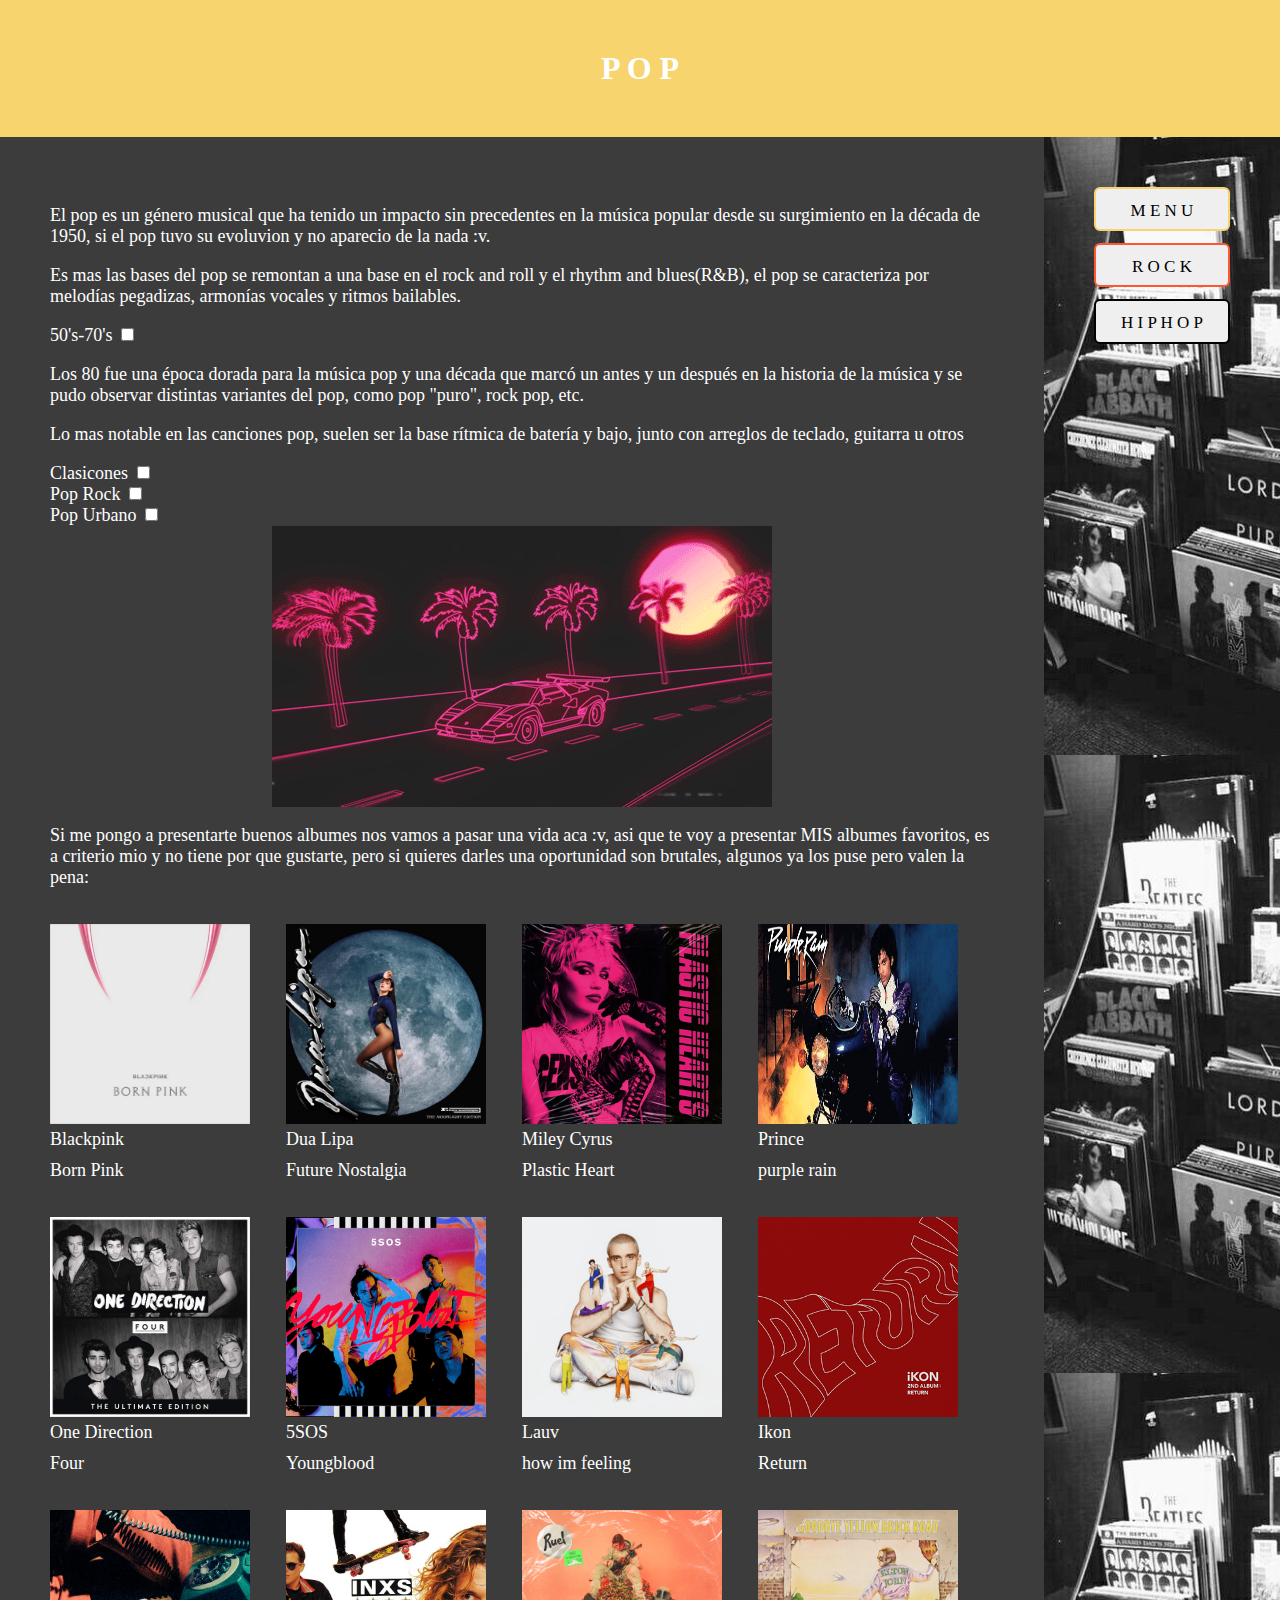
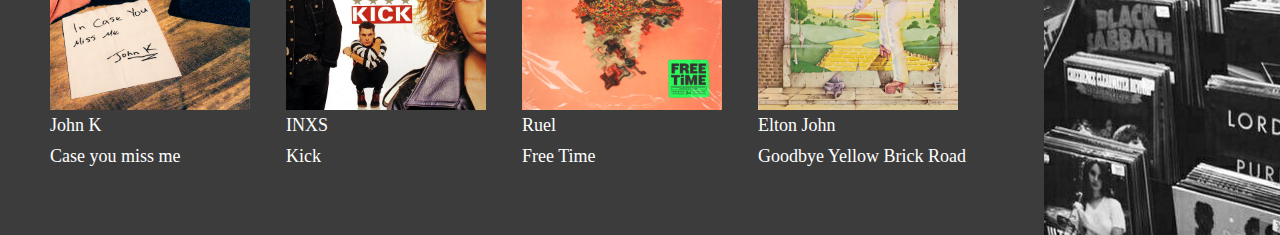
==== paginas/pop.html @ 46fbabba "Primera subida" ====
<!DOCTYPE html>
<html lang="en">
<head>
    <meta charset="UTF-8">
    <meta http-equiv="X-UA-Compatible" content="IE=edge">
    <meta name="viewport" content="width=device-width, initial-scale=1.0">
    <link rel="stylesheet" href="../CSS/pop.css">
    <link rel="stylesheet" href="../CSS/botones.css">
    <link rel="stylesheet" href="https://cdnjs.cloudflare.com/ajax/libs/font-awesome/5.15.3/css/all.min.css" integrity="sha512-j9Xoz33zT0b6+c13U6AztZ6xhEJSLlUQOCCOwyURyS9XjJ7hA41Ansg3Pgq3v4x4lVdU6mKl7Vnby9Pvzc+wTg==" crossorigin="anonymous" referrerpolicy="no-referrer" />
</head>
<body>
    <div id="header">
        <h1>P O P</h1>
    </div>
    <div id="content">
        <div id="left-panel">
            <p>El pop es un género musical que ha tenido un impacto sin precedentes en la música popular desde su surgimiento en la década de 1950, si el pop tuvo su evoluvion y no aparecio de la nada :v.</p>
            <p>Es mas las bases del pop se remontan a una base en el rock and roll y el rhythm and blues(R&B), el pop se caracteriza por melodías pegadizas, armonías vocales y ritmos bailables.
            </p>
            <div class="contenido-desplegable">
                <label for="toggle-tipos">50's-70's</label>
                <input type="checkbox" id="toggle-tipos">
                <div id="tipos">
                    <p>Fue una época en la que el rock and roll estaba comenzando a emerger como un género musical importante, y muchos artistas de pop se inspiraron en este sonido para crear canciones pegajosas.</p>
                    <p>Si escuchas Canciones "POP" de la epoca es mas facil soponer que  se trata de rock ya que en si la base son elecmentos de este, The Beatles tuvieron su participacion en los inicios del pop, (como en la musica en general v:)</p>
                    <p>Podemos hablar de los beatles como canciones como  She Loves You, I Want to Hold Your Hand, Eight Days a Week. Se puede notar la diferencia con algunos de sus temas "rock" en base a las melodia, si suenan distintos.</p>
                    <p>
                    <audio controls>
                        <source src = "../audio/y2mate (mp3cut.net) (1).mp3" type="audio/mp3">
                    </audio>
                        <audio controls>
                            <source src = "../audio/y2mate (mp3cut.net) (2).mp3" type="audio/mp3">
                    </audio>
                    </p>
                    <p>Ahora Algunos artistas que en su mayoria fueron fundamentales en las raices del pop y la mayoria de estos tienen en sus ritmos soul, el R&B. Creando lo que seria el Pop actual.</p>
                    <div class="container">
                        <div class="column">
                            <ul>
                                <li>Ray Charles</li>
                                <li>Aretha Franklin</li>
                                <li>Frank Sinatra</li>
                                <li>Frankie Valie</li>
                            </ul>
                        </div>
                        <div class="column">
                            <ul>
                                <li>Stevie Wonder</li>
                                <li>Beach Boys</li>
                                <li>Chuck Berry</li>
                                <li>Supremes</li>
                            </ul>
                        </div>
                    </div>
                </div>
            </div>
            <p>Los 80 fue una época dorada para la música pop y una década que marcó un antes y un después en la historia de la música  y se pudo observar distintas variantes del pop, como pop "puro", rock pop, etc. </p>
            <p>Lo mas notable en las canciones pop, suelen ser la base rítmica de batería y bajo, junto con arreglos de teclado, guitarra u otros </p>
            <div class="contenido-desplegable">
                <label for="toggle-tipos">Clasicones</label>
                <input type="checkbox" id="toggle-tipos">
                <div id="tipos">
                    <p>Hablando de los sonidos mas clasicos de los 80, los sintetizadores con fuerte ritmo de batería y bajo, pueden ir de ritmos energeticos o suaves, pero lo que resalta de que la melodia es constante, un tanto basica pero pegadizo y se resalta la letra y vocales bastante</p>
                    <a href="https://www.youtube.com/watch?v=dQw4w9WgXcQ" target="_blank">
                        <img src="../Imagenes/80.png" class="pf">
                    </a>
                    <p>Si quieres hacer una idea del pop de los 80's deberias escuchar estas canciones:</p>
                    <div class="container">
                        <div class="column">
                            <ul>
                                <li>One way Ticket- Eruption</li>
                                <li>Take on Me - Aha</li>
                                <li>Like a virgin - Madonna </li>
                                <li>Girls Just Want to Have Fun - Cyndi Lauper</li>
                            </ul>
                        </div>
                        <div class="column">
                            <ul>
                                <li>Billie Jean - Michael Jackson</li>
                                <li>Wouldn't be nice - Beach Boys</li>
                                <li>The Way You Make Me Feel - Michael Jackson</li>
                                <li>Heaven is a Place on earth - Cyndi Lauper</li>
                            </ul>
                        </div>
                    </div>
                </div>
            </div>
            <div class="contenido-desplegable">
                <label for="toggle-tipos">Pop Rock</label>
                <input type="checkbox" id="toggle-tipos">
                <div id="tipos">
                    <p> El pop rock es uno de los géneros más emocionantes y vibrantes,una fusión de la energía y el ritmo del rock asi como el tipo de letras con las melodías pegajosas y las armonías vocales del pop, es una de las variantes del pop bastantes vigentes a dia de hoy.</p>
                    <p>Si te gusta el pop, tu artista favorito como minimo tiene un cover de alguna cancion de rock.</p>
                    <p>Podemos hablar de bandas y canciones clasicas de Pop Rock o albumes, aca algunos buenos albumes y sus mejores joyitas:</p>
                    <div class="container">
                        <div class="column">
                            <ul>
                                <img src="../Imagenes/Inxs.jpg" class="portadas">
                                <h3>INXS- Kick</h3>
                                <li>New Sensation</li>
                                <li>TNever Tear Us Apart</li>
                                <li>Devil Inside </li>
                                <li>Need You Tonight</li>
                            </ul>
                        </div>
                        <div class="column">
                            <ul>
                                <img src="../Imagenes/prince.jpg" class="portadas">
                                <h3>Prince-Purple Rain</h3>
                                <li>Purple Rain</li>
                                <li>When Doves Cry</li>
                                <li>The Beautiful Ones</li>
                                <li>Take Me with U</li>
                            </ul>
                        </div>
                    </div>
                    <p>Si es que buscas algo mas reciente, estas son unas joyitas del Pop-rock actual</p>
                    <div class="container">
                        <div class="column">
                            <ul>
                                <img src="../Imagenes/mile.png" class="portadas">
                                <h3>Plastic Hearts</h3>
                                <li>Hate Me</li>
                                <li>WTF Do I know</li>
                                <li>Plastic Hearts</li>
                                <li>Night Crawling </li>
                                <li>Prisioner</li>
                            </ul>
                        </div>
                        <div class="column">
                            <ul>
                                <img src="../Imagenes/sos.png" class="portadas">
                                <h3>Youngblood</h3>
                                <li>Moving Along</li>
                                <li>Woke up in Japan</li>
                                <li>Lie to me</li>
                                <li>Empty Wallets</li>
                                <li>Babylon</li>
                            </ul>
                        </div>
                    </div>
                    <div class="container">
                        <div class="column">
                            <ul>
                                <h3>Solo canciones :v</h3>
                                <li>Temporary Fix - One direction</li>
                                <li>Kiss of Venus - Dominic Fike</li>
                                <li>Dancing With Myself - Billy Idol</li>
                                <li>Uptown Funk - Mark Ronson ft. Bruno Mars</li>
                                <li>The Adults Are Talking - The strokes</li>
                                <li>Be with You - Mr.Big</li>
                                <li>Privacy - Michael Jackson</li>
                            </ul>
                        </div>
                    </div>
                    <p>Pegate una vista a la seccion de Rock, el boton rojo xd.</p>
                </div>
            </div>
            <div class="contenido-desplegable">
                <label for="toggle-tipos">Pop Urbano</label>
                <input type="checkbox" id="toggle-tipos">
                <div id="tipos">
                    <p>pop urbano es un género musical que ha tomado la industria de la música por asalto en los últimos años. Nacido de una mezcla de hip hop o R&B, tambien ambos. Si lo mezclamos con ritmos latinos y el tum pa tum pa, tenemos reggaetón  :v</p>
                    <p>Alguna canciones que pueden representar bien al Pop urbano (segun mis gustos xd) son las siguientes:</p>
                    <div class="container">
                        <div class="column">
                            <ul>
                                <li>Phone Numbers - Dominic Fike</li>
                                <li>Loved by You - Justin Bieber</li>
                                <li>Shut Down - Blackpink</li>
                                <li>Hard to Love - Blackpink</li>
                                <li>Tally - Blackpink</li>
                                <li>Tales of Dominica - Lil nas X</li>
                            </ul>
                        </div>
                        <div class="column">
                            <ul>
                                <li>Levitating - Dua Lipa</li>
                                <li>Pretty please - Dua Lipa</li>
                                <li>Pillowtalk - Zayn</li>
                                <li>In the Hills - Jaden</li>
                                <li>Tally - Blackpink</li>
                                <li>Love On top - Beyonce</li>
                            </ul>
                        </div>
                    </div>
                    <p>
                        <img src="../Imagenes/bp.jpg" class="portadas">
                        <img src="../Imagenes/jb.jpg" class="portadas">
                        <img src="../Imagenes/dua.jpg" class="portadas">
                        <img src="../Imagenes/lil.jpg" class="portadas">
                    </p>
                </div>
            </div>
            <img src="../Imagenes/mid.gif" class="center">
            <p>Si me pongo a presentarte buenos albumes nos vamos a pasar una vida aca :v, asi que te voy a presentar MIS albumes favoritos, es a criterio mio y no tiene por que gustarte, pero si quieres darles una oportunidad son brutales, algunos ya los puse pero valen la pena:</p>
        <div class="container">
            <div class="column">
                <ul>
                <img src="../albums/bp.jpg" class="portadas">
                <li>Blackpink</li>
                <li>Born Pink</li>
                </ul>
            </div>
            <div class="column">
                <ul>
                <img src="../albums/dua.jpg" class="portadas">
                <li>Dua Lipa</li>
                <li>Future Nostalgia</li>
                </ul>
            </div>
            <div class="column">
                <ul>
                <img src="../albums/mile.png" class="portadas">
                <li>Miley Cyrus</li>
                <li>Plastic Heart</li>
                </ul>
            </div>
            <div class="column">
                <ul>
                <img src="../albums/prince.jpg" class="portadas">
                <li>Prince</li>
                <li>purple rain</li>
                </ul>
            </div>
        </div>
        <div class="container">
            <div class="column">
                <ul>
                <img src="../albums/for.jpg" class="portadas">
                <li>One Direction</li>
                <li>Four</li>
                </ul>
            </div>
            <div class="column">
                <ul>
                <img src="../Imagenes/sos.png" class="portadas">
                <li>5SOS</li>
                <li>Youngblood</li>
                </ul>
            </div>
            <div class="column">
                <ul>
                <img src="../albums/lau.png" class="portadas">
                <li>Lauv</li>
                <li>how im feeling</li>
                </ul>
            </div>
            <div class="column">
                <ul>
                <img src="../albums/ik.png" class="portadas">
                <li>Ikon</li>
                <li>Return</li>
                </ul>
            </div>
        </div>
        <div class="container">
            <div class="column">
                <ul>
                <img src="../albums/jk.jpg" class="portadas">
                <li>John K</li>
                <li>Case you miss me</li>
                </ul>
            </div>
            <div class="column">
                <ul>
                <img src="../Imagenes/Inxs.jpg" class="portadas">
                <li>INXS</li>
                <li>Kick</li>
                </ul>
            </div>
            <div class="column">
                <ul>
                <img src="../albums/ft.png" class="portadas">
                <li>Ruel</li>
                <li>Free Time</li>
                </ul>
            </div>
            <div class="column">
                <ul>
                <img src="../albums/ej.jpg" class="portadas">
                <li>Elton John</li>
                <li>Goodbye Yellow Brick Road</li>
                </ul>
            </div>
        </div>
        </div>
        <div id="right-panel">
            <button id="but2"><a href="../index.html">M E N U</a></button>
            <P></P>
            <button id="but1"><a href="../paginas/rock.html">R O C K </a></button>
            <p></p>
            <button id="but3"><a href="../paginas/Hip Hop.html"> H I P H O P</a></button>
        </div>
    </div>

</body>
---- CSS/pop.css ----
body {
    margin: 0;
    padding: 0;
    max-width: 100%;
    overflow-x: hidden;
    display: grid;
    grid-template-columns: 1fr 1fr 1fr;
    grid-template-rows: auto 1fr;
  }
  
  #header {
    display: flex;
    flex-direction: column;
    align-items: center;
    justify-content: center;
    text-align: center;
    background-color: #f7d46d;
    color: white;
    padding: 50px;
    grid-column: 1 / 4;
  }
  
  #header h1 {
    margin: 0;
  }
  
  #content {
    display: grid;
    grid-template-columns: 8fr 1fr;
    grid-template-rows: 1fr;
    grid-column: 1 / 4;
  }
  
  #left-panel {
    background-color: #3c3c3c;
    color: #ffffff;
    padding: 50px;
    font-family: 'Times New Roman', Times, serif;
    font-size: 18px;
  }
  
  #right-panel {
    background-image: url('../Imagenes/pop.jpg');
    color: #f7f7f7;
    padding: 50px;
    font-family: 'Times New Roman', Times, serif;
    font-size: 12px;
  }

/* Estilo para la información desplegable */
.contenido-desplegable h2 {
  cursor: pointer;
}

/* Esconde el contenido del div */
#tipos {
  max-height: 0;
  overflow: hidden;
  transition: max-height 0.1s ease-in-out;
}

/* Muestra el contenido cuando el checkbox está marcado */
#toggle-tipos:checked ~ #tipos {
  max-height: 5500px;
  transition: max-height 0.3s ease-in-out;
}


.imagenYtexto{
  width: 50%;
  float: right;
  margin-right: 20px;
}

.imagenYtexto img {
  width: 100%;
  height: auto;
}

.pf {
    width: 900px;
    height: 400px;
  }
  .portadas {
    width: 200px;
    height: 200px;
  }

  .center {
    display: block;
    margin: auto;
  }
.container {
    display: flex;
    flex-direction: row;
  }
  
  .column {
    flex: 1;
  }
  
  ul {
    list-style: none;
    padding: 0;
  }
  
  li {
    margin-bottom: 10px;
  }
---- CSS/botones.css ----
/*Boton 1*/
#but1 {
    --color: #ff5733;
    font-family: inherit;
    display: inline-block;
    width: 8em;
    height: 2.6em;
    line-height: 2.5em;
    margin: 0 auto;
    position: relative;
    overflow: hidden;
    border: 2px solid var(--color);
    transition: color .5s;
    z-index: 1;
    font-size: 17px;
    border-radius: 6px;
    font-weight: 500;
    color: #000000;
   }
  
   #but1:before {
    content: "";
    position: absolute;
    z-index: -1;
    background: var(--color);
    height: 150px;
    width: 200px;
    border-radius: 50%;
   }
   
   #but1:hover {
    color: #fcf7f7;
   }
   
   #but1:before {
    top: 100%;
    left: 100%;
    transition: all .7s;
   }
   
   #but1:hover:before {
    top: -30px;
    left: -30px;
   }
   
   #but1:active:before {
    background: #f34949;
    transition: background 0s;
   }

   #but1 a {
    color: inherit;
    text-decoration: none;
  }
   /*Boton 2*/
#but2 {
    --color: #f7d46d;
    font-family: inherit;
    display: inline-block;
    width: 8em;
    height: 2.6em;
    line-height: 2.5em;
    margin: 0 auto;
    position: relative;
    overflow: hidden;
    border: 2px solid var(--color);
    transition: color .5s;
    z-index: 1;
    font-size: 17px;
    border-radius: 6px;
    font-weight: 500;
    color: #000000;
   }
   
   #but2:before {
    content: "";
    position: absolute;
    z-index: -1;
    background: var(--color);
    height: 150px;
    width: 200px;
    border-radius: 50%;
   }
   
   #but2:hover {
    color: #fffbfb;
   }
   
   #but2:before {
    top: 100%;
    left: 100%;
    transition: all .7s;
   }
   
   #but2:hover:before {
    top: -30px;
    left: -30px;
   }
   
   #but2:active:before {
    background: #ecc242;
    transition: background 0s;
   }
#but2 a {
    color: inherit;
    text-decoration: none;
  }
      /*Boton 3*/
#but3 {
    --color: #020202;
    font-family: inherit;
    display: inline-block;
    width: 8em;
    height: 2.6em;
    line-height: 2.5em;
    margin: 0 auto;
    position: relative;
    overflow: hidden;
    border: 2px solid var(--color);
    transition: color .5s;
    z-index: 1;
    font-size: 17px;
    border-radius: 6px;
    font-weight: 500;
    color: #000000;
   }
   
   #but3:before {
    content: "";
    position: absolute;
    z-index: -1;
    background: var(--color);
    height: 150px;
    width: 200px;
    border-radius: 50%;
   }
   
   #but3:hover {
    color: #faf4f4;
   }
   
   #but3:before {
    top: 100%;
    left: 100%;
    transition: all .7s;
   }
   
   #but3:hover:before {
    top: -30px;
    left: -30px;
   }
   
   #but3:active:before {
    background: #252523;
    transition: background 0s;
   }
   #but3 a {
    color: inherit;
    text-decoration: none;
  }
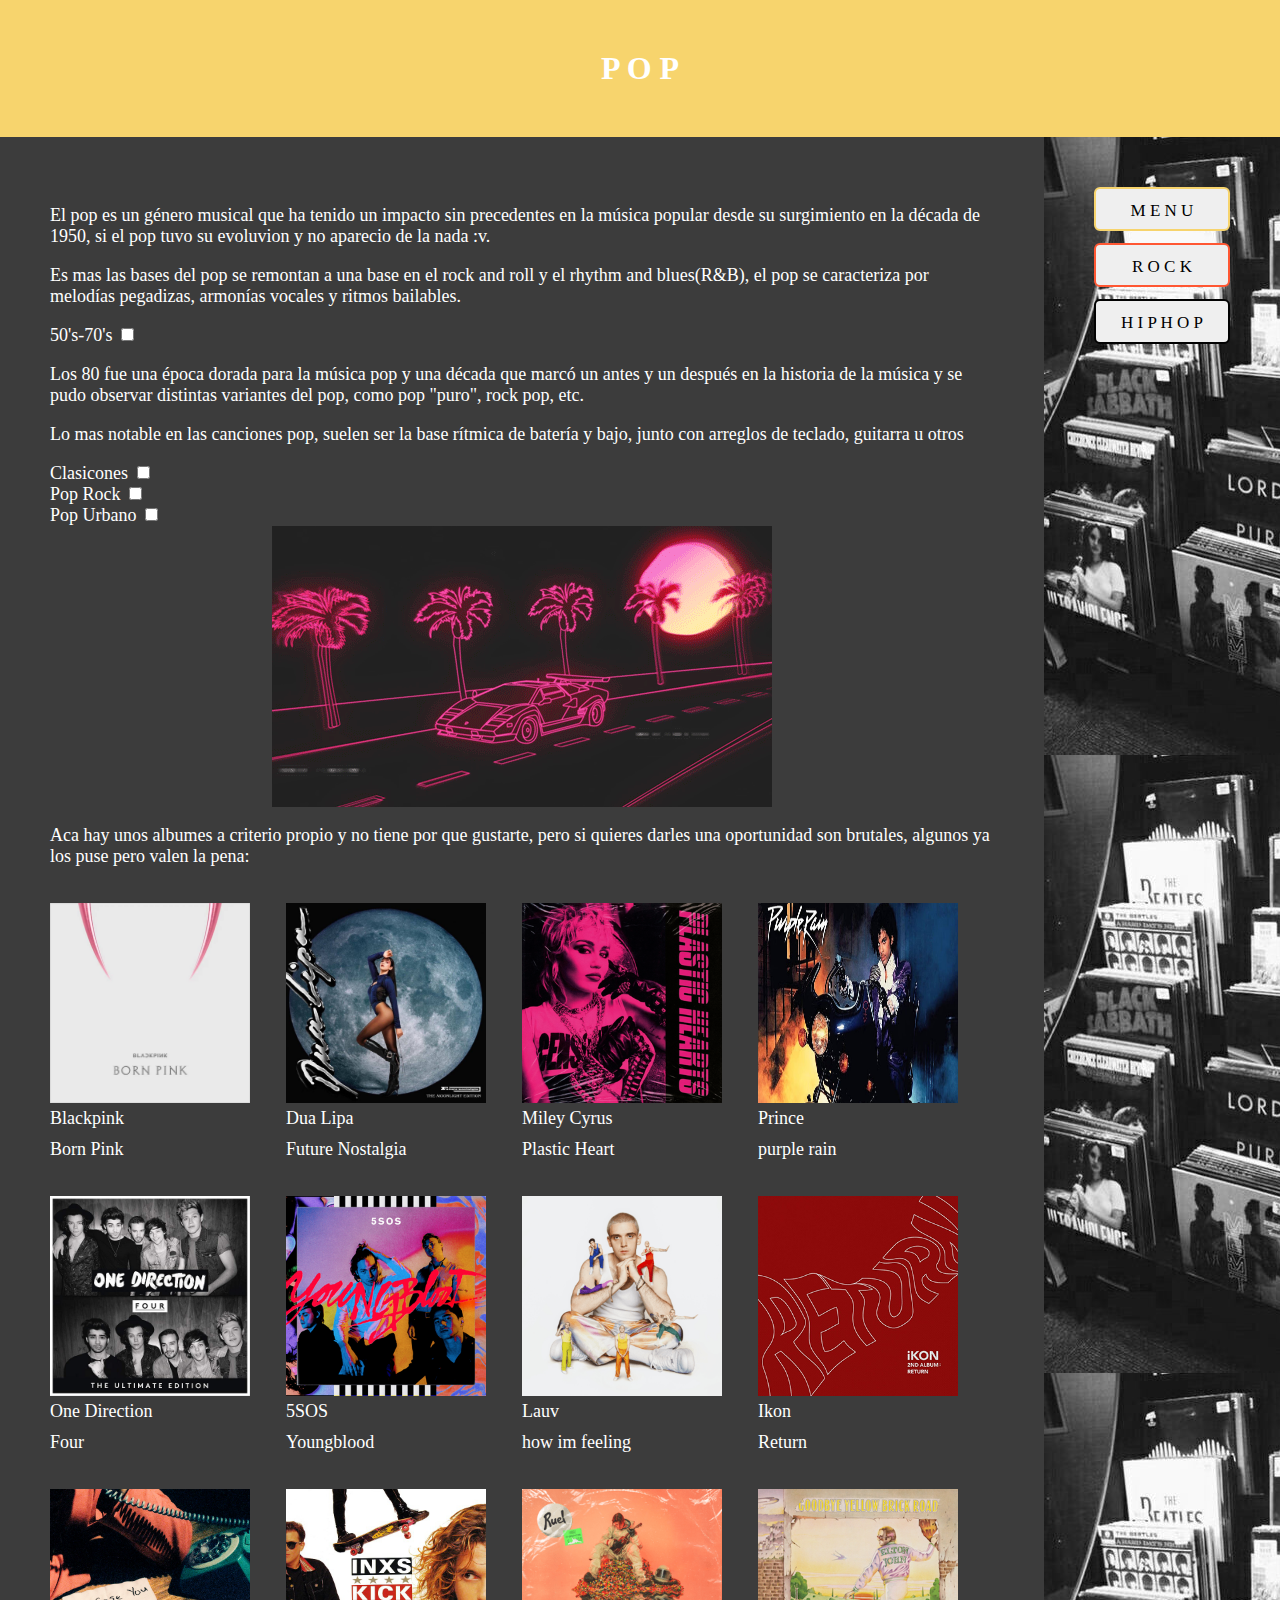
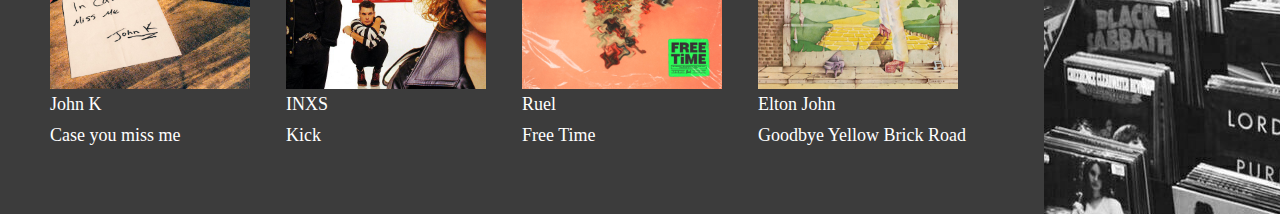
==== commit 43b8867b: "cambios tablas 1" ====
--- a/paginas/pop.html
+++ b/paginas/pop.html
@@ -141,7 +141,7 @@
                     <div class="container">
                         <div class="column">
                             <ul>
-                                <h3>Solo canciones :v</h3>
+                                <h3>Solo canciones :</h3>
                                 <li>Temporary Fix - One direction</li>
                                 <li>Kiss of Venus - Dominic Fike</li>
                                 <li>Dancing With Myself - Billy Idol</li>
@@ -152,7 +152,7 @@
                             </ul>
                         </div>
                     </div>
-                    <p>Pegate una vista a la seccion de Rock, el boton rojo xd.</p>
+                    <p>Pegate una vista a la seccion de Rock, el boton rojo .</p>
                 </div>
             </div>
             <div class="contenido-desplegable">
@@ -160,7 +160,7 @@
                 <input type="checkbox" id="toggle-tipos">
                 <div id="tipos">
                     <p>pop urbano es un género musical que ha tomado la industria de la música por asalto en los últimos años. Nacido de una mezcla de hip hop o R&B, tambien ambos. Si lo mezclamos con ritmos latinos y el tum pa tum pa, tenemos reggaetón  :v</p>
-                    <p>Alguna canciones que pueden representar bien al Pop urbano (segun mis gustos xd) son las siguientes:</p>
+                    <p>Alguna canciones que pueden representar bien al Pop urbano son las siguientes:</p>
                     <div class="container">
                         <div class="column">
                             <ul>
@@ -192,7 +192,7 @@
                 </div>
             </div>
             <img src="../Imagenes/mid.gif" class="center">
-            <p>Si me pongo a presentarte buenos albumes nos vamos a pasar una vida aca :v, asi que te voy a presentar MIS albumes favoritos, es a criterio mio y no tiene por que gustarte, pero si quieres darles una oportunidad son brutales, algunos ya los puse pero valen la pena:</p>
+            <p>Aca hay unos albumes a criterio propio y no tiene por que gustarte, pero si quieres darles una oportunidad son brutales, algunos ya los puse pero valen la pena:</p>
         <div class="container">
             <div class="column">
                 <ul>
